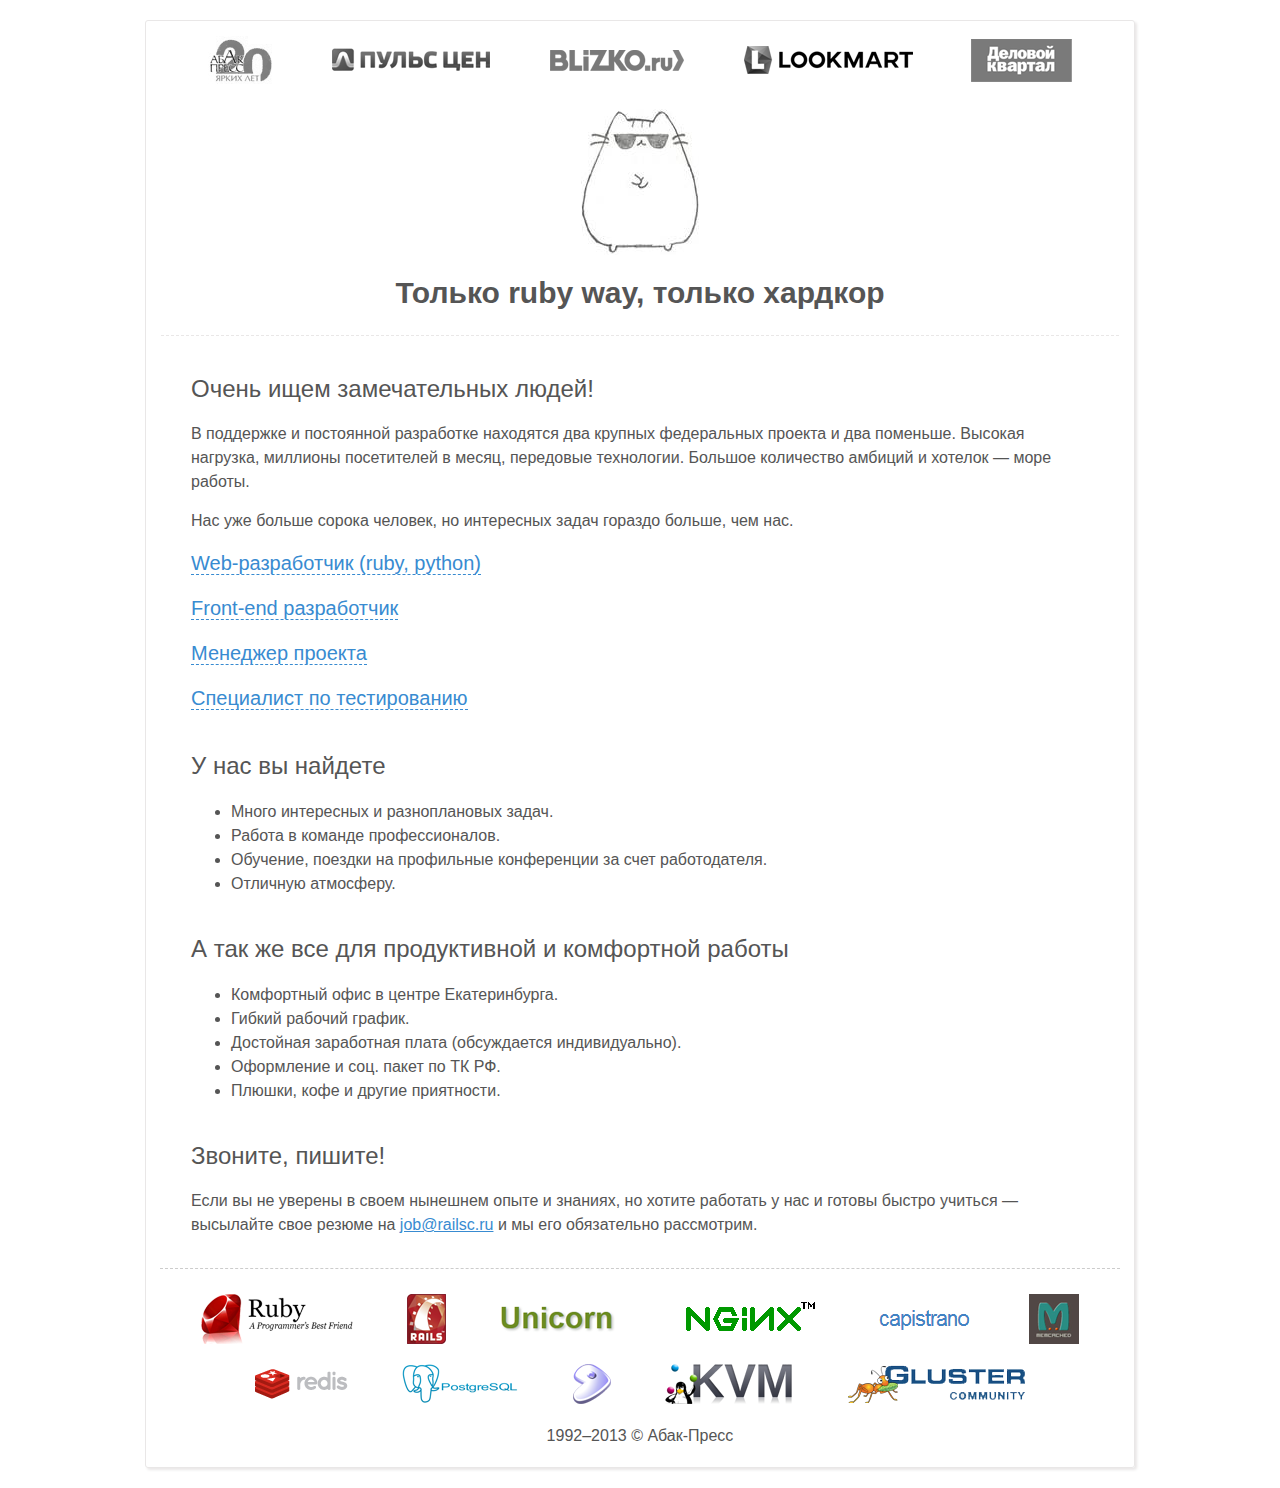
==== public/index.html @ 0ad501c1 "railsc: ga; links to job" ====
<!DOCTYPE html>
<html lang="ru" xml:lang="ru" xmlns="http://www.w3.org/1999/xhtml">
<head>
  <meta content="IE=edge" http-equiv="X-UA-Compatible">
  <meta content="text/html; charset=UTF-8" http-equiv="Content-Type">
  <title>rails c</title>
  <meta content="rails c" name="description">
  <link href="favicon.ico" rel="shortcut icon" type="image/x-icon">
  <link href="css/main.css" media="all" rel="stylesheet" />
  <script type="text/javascript">
    var _gaq = _gaq || [];
    _gaq.push(['_setAccount', 'UA-8321819-4']);
    _gaq.push(['_trackPageview']);
    (function() {
      var ga = document.createElement('script');
      ga.type = 'text/javascript';
      ga.async = true;
      ga.src = ('https:' == document.location.protocol ? 'https://ssl' : 'http://www') + '.google-analytics.com/ga.js';
      var s = document.getElementsByTagName('script')[0];
      s.parentNode.insertBefore(ga, s);
    })();
  </script>
</head>
<body>
  <div id="wrapper">

    <header id="header">

      <div class="content-">
        <a href="http://www.apress.ru/" target="_blank" title="Абак-Пресс" class="ap-sites aps-apress">Абак-Пресс</a>
        <a href="http://www.pulscen.ru/" target="_blank" title="Пульс Цен" class="ap-sites aps-puls">Пульс Цен</a>
        <a href="http://www.blizko.ru/" target="_blank" title="Blizko.RU" class="ap-sites aps-blizko">Blizko.RU</a>
        <a href="http://www.lookmart.ru/" target="_blank" title="LookMart" class="ap-sites aps-lookmart">LookMart</a>
        <a href="http://www.dkvartal.ru/" target="_blank" title="Деловой квартал" class="ap-sites aps-dk">Деловой квартал</a>
      </div>

      <img src="img/gcat.png" class="logo" alt="" width="118" height="146">
      <h1>Только ruby way, только хардкор</h1>
    </header>

    <div id="content">

      <h2>Очень ищем замечательных людей!</h2>
      <p>В поддержке и постоянной разработке находятся два крупных федеральных проекта и два поменьше.
        Высокая нагрузка, миллионы посетителей в месяц, передовые технологии. Большое количество амбиций и хотелок — море работы.</p>
      <p>Нас уже больше сорока человек, но интересных задач гораздо больше, чем нас.</p>
      <div class="vacancy">
        <h3 class="js-v-head"><span class="v-head">Web-разработчик (ruby, python)</span></h3>
        <div class="v-info js-v-info">
          <h4>Мы будет рады  грамотному и талантливому разработчику, который:</h4>
          <ul>
            <li>Не боится сложных задач.</li>
            <li>Имеет за плечами практический опыт создания web-проектов.</li>
            <li>Готов получать знания и быстро учиться.</li>
            <li>Готов перейти на Ruby on Rails.</li>
          </ul>

          <h4>Стартовые требования:</h4>
          <ul>
            <li>Архитектурное мышление и опыт в проектировании и разработки сложных систем.</li>
            <li>Опыт разработки с использованием ООП‚ MVC.</li>
            <li>Опыт работы с web фреймворками: Symfony, Django, Zend, Yii.</li>
            <li>Опыт работы с реляционными базами данных.</li>
            <li>Умение быстро разбираться в чужом коде‚ если это понадобится.</li>
          </ul>

          <h4>Будет плюсом:</h4>
          <ul>
            <li>Опыт разработки highload проектов.</li>
            <li>Понимание <a href="http://en.wikipedia.org/wiki/Test-driven_development" target="_blank">TDD</a>/<a href="http://en.wikipedia.org/wiki/Behavior-driven_development" target="_blank">BDD</a>.</li>
          </ul>

          <h4>Мы используем:</h4>
          <ul>
            <li>Scrum, TDD/BDD, github.</li>
            <li>Ruby on Rails + Postgres.</li>
          </ul>

          <p><b><a href="http://www.railsc.ru/job">Отправить резюме</a></b></p>
        </div>
      </div>

      <div class="vacancy">
        <h3 class="js-v-head"><span class="v-head">Front-end разработчик</span></h3>
        <div class="v-info js-v-info">
          <h4>Требования:</h4>
          <ul>
            <li>Отличное знание HTML и CSS.</li>
            <li>Уверенное ориентирование в JavaScript.</li>
            <li>Опыт работы с графикой для web в Photoshop.</li>
            <li>Владение кроссбраузерной версткой (IE, FF, Safari, Opera, Chrome).</li>
            <li>Умение быстро разбираться в чужом коде.</li>
          </ul>

          <h4>Будет плюсом:</h4>
          <ul>
            <li>Умение оптимизировать верстку.</li>
            <li>Опыт вёрстки мобильных версий сайтов.</li>
            <li>Опыт использования технологий БЭМ, SASS, SMACSS, OOCSS, graceful degradation.</li>
            <li>Знакомство с основами программирования, и в частности Ruby — очень большой плюс.</li>
          </ul>

          <h4>Обязанности:</h4>
          <ul>
            <li>Вёрстка сайтов и отдельных блоков страниц, а также электронных писем.</li>
            <li>Доработка, оптимизация и поддержка существующего кода.</li>
            <li>Разработка клиентской части различных интерфейсов.</li>
          </ul>

          <p><b><a href="http://www.railsc.ru/job">Отправить резюме</a></b></p>
        </div>
      </div>

      <div class="vacancy">
        <h3 class="js-v-head"><span class="v-head">Менеджер проекта</span></h3>
        <div class="v-info js-v-info">
          <h4>Кто нам нужен:</h4>
          <ul>
            <li>Человек, который будет координировать работу разработчиков, верстальщиков, системных администраторов, тестировщиков.</li>
            <li>Человек, который будет связующим звеном с заказчиком.</li>
            <li>Человек, который будет писать и расшифровывать требования, помогать. рисовать схемы страниц, превращать требования в техническое задание.</li>
          </ul>

          <h4>Стартовые требования:</h4>
          <ul>
            <li>Понимание понятия «модель разработки», agile, водопад.</li>
            <li>Понимание предметной области — разработка интернет-проектов.</li>
            <li>Опыт программирования от 2 лет, web — желательно.</li>
            <li>Преимуществом является знание архитектуры web-проектов.</li>
          </ul>

          <h4>Задачи:</h4>
          <ul>
            <li>Руководство проектной командой, распределение задач.</li>
            <li>Управление требованиями, формирование технических заданий.</li>
            <li>Контроль сроков и качества выполнения задач.</li>
          </ul>

          <p><b><a href="http://www.railsc.ru/job">Отправить резюме</a></b></p>
        </div>
      </div>

      <div class="vacancy">
        <h3 class="js-v-head"><span class="v-head">Специалист по тестированию</span></h3>
        <div class="v-info js-v-info">
          <h4>Стартовые требования:</h4>
          <ul>
            <li>Высшее техническое образование.</li>
            <li>Знание Windows/Linux на уровне опытного пользователя.</li>
            <li>Понимание процесса разработки программного обеспечения.</li>
            <li>Опыт тестирования веб-приложений.</li>
            <li>Опыт разработки тестовой документации (чек-листы, тестовые сценарии, отчеты по тестированию).</li>
            <li>Опыт работы с системами учета ошибок (bug-tracking).</li>
            <li>Знание принципов функционирования сети, работы сайтов, браузеров.</li>
            <li>Приветствуется опыт работы с системами автоматического тестирования.</li>
            <li>Личные качества: аккуратность, внимательность, ответственность, логическое мышление.</li>
          </ul>

          <h4>Будет плюсом:</h4>
          <ul>
            <li>XML, HTML, HTTP, HTTPS, SSH — понимание особенностей и опыт использования.</li>
            <li>Знание и понимание основных типов уязвимостей web сервисов.</li>
            <li>Знание техник тест-дизайна.</li>
            <li>Опыт работы с системами контроля версий, системами виртуализации.</li>
            <li>Опыт работы с утилитами и сервисами по веб-тестированию.</li>
            <li>Базовые знания языка SQL.</li>
            <li>Опыт разработки ПО, знание языков программирования.</li>
            <li>Владение английским языком (чтение технической литературы).</li>
          </ul>

          <h4>Обязанности:</h4>
          <ul>
            <li>Организация процесса тестирования (ручное тестирование, автоматизация тестирования).</li>
            <li>Проведение различных видов тестирования (функциональное, нагрузочное, регрессионное и т.д.)</li>
            <li>Разработка тестовой документации, составление отчетов.</li>
            <li>Регистрация и отслеживание дефектов.</li>
            <li>Участие в составлении документации по проекту.</li>
          </ul>

          <p><b><a href="http://www.railsc.ru/job">Отправить резюме</a></b></p>
        </div>
      </div>

      <h2>У нас вы найдете</h2>
      <ul>
        <li>Много интересных и разноплановых задач.</li>
        <li>Работа в команде профессионалов.</li>
        <li>Обучение, поездки на профильные конференции за счет работодателя.</li>
        <li>Отличную атмосферу.</li>
      </ul>

      <h2>А так же все для продуктивной и комфортной работы</h2>
      <ul>
        <li>Комфортный офис в центре Екатеринбурга.</li>
        <li>Гибкий рабочий график.</li>
        <li>Достойная заработная плата (обсуждается индивидуально).</li>
        <li>Оформление и соц. пакет по ТК РФ.</li>
        <li>Плюшки, кофе и другие приятности.</li>
      </ul>

      <h2>Звоните, пишите!</h2>
      <p>Если вы не уверены в своем нынешнем опыте и знаниях, но хотите работать у нас и готовы быстро учиться —
        высылайте свое резюме на <span class="js-job-mail"></span> и мы его обязательно рассмотрим.</p>
    </div>

  </div>

  <footer id="footer">
    <div class="content-">
      <div class="prog-sites">
        <a href="http://www.ruby-lang.org" target="_blank" title="ruby 1.9.3" class="p-sites ps-ruby">ruby 1.9.3</a>
        <a href="http://www.rubyonrails.ru/" target="_blank" title="rails 3" class="p-sites ps-rails">rails 3</a>
        <a href="http://unicorn.bogomips.org/" target="_blank" title="unicorn" class="p-sites ps-unicorn">unicorn</a>
        <a href="http://nginx.org/ru/" target="_blank" title="nginx" class="p-sites ps-nginx">nginx</a>
        <a href="http://en.wikipedia.org/wiki/Capistrano" target="_blank" title="capistrano" class="p-sites ps-capistrano">capistrano</a>
        <a href="http://memcached.org/" target="_blank" title="memcahce" class="p-sites ps-memcache">memcache</a>
        <a href="http://redis.io/" target="_blank" title="redis" class="p-sites ps-redis">redis</a>
        <a href="http://www.postgresql.org/" target="_blank" title="postgresql 9.2" class="p-sites ps-postgresql">postgresql 9.2</a>
        <a href="http://ru.wikipedia.org/wiki/Gentoo_Linux" target="_blank" title="gentoo" class="p-sites ps-gentoo">gentoo</a>
        <a href="http://www.linux-kvm.org" target="_blank" title="kvm" class="p-sites ps-kvm">kvm</a>
        <a href="http://www.gluster.org/" target="_blank" title="glusterfs" class="p-sites ps-glusterfs">glusterfs</a>
      </div>
      1992–2013 © Абак-Пресс
    </div>
  </footer>

  <script src="http://yandex.st/jquery/1.7.2/jquery.min.js"></script>
  <script>
    if (!window.jQuery) {
      document.write('<scr' + 'ipt src="http://ajax.googleapis.com/ajax/libs/jquery/1.7.2/jquery.min.js"></s' + 'cript>');
    };
  </script>
  <script src="js/main.js"></script>
</body>
</html>
---- public/css/main.css ----
html, body, div, span, applet, object, iframe,
blockquote, pre,
a, abbr, acronym, address, big, cite, code,
del, dfn, em, font, img, ins, kbd, q, s, samp,
small, strike, strong, sub, sup, tt, var,
b, u, i, center,
fieldset, form, label, legend,
table, caption, tbody, tfoot, thead, tr, th, td { margin: 0; padding: 0; border: 0; outline: 0; vertical-align: baseline; background: transparent; color: #555; }
table { border-collapse: collapse; border-spacing: 0; }
html { height: 100%; }
header, nav, section, article, aside, footer { display: block; }

body { font: 16px/1.5 Arial, sans-serif; width: 100%; height: 100%; }
a:link,
a:visited { color: #388bd1; outline: none; text-decoration: underline; }
a:hover,
a:active { color: #ce1957; outline: none; text-decoration: underline; }
p { margin: 0 0 18px; }
img { border: none; }
input { vertical-align: middle; }

#wrapper {
  width: 990px; margin: 20px auto; min-height: 100%; height: auto !important; height: 100%;
  -moz-box-sizing: border-box; -webkit-box-sizing: border-box; box-sizing: border-box;
  padding: 15px; border: 1px solid #e9e7e7; border-radius: 3px; box-shadow: 2px 2px 3px 0px #e9e7e7;
}


/* Header
-----------------------------------------------------------------------------*/
#header { padding: 0 0 20px; margin: 0 0 35px; border-bottom: 1px dashed #e9e7e7; text-align: center; }

.ap-sites { display: inline-block; vertical-align: middle; margin: 0 25px; overflow: hidden; }
.aps-apress { width: 66px; height: 48px; background: url(../img/logo_abak.png) 0 -48px no-repeat; line-height: 50px; text-indent: 70px; }
.aps-puls { width: 164px; height: 28px; background: url(../img/logo_pulscen.png) 0 -28px no-repeat; line-height: 30px; text-indent: 170px; }
.aps-blizko { width: 140px; height: 27px; background: url(../img/logo_blizko.png) 0 -27px no-repeat; line-height: 30px; text-indent: 140px; }
.aps-lookmart { width: 175px; height: 34px; background: url(../img/logo_lookmart.png) 0 -34px no-repeat; line-height: 40px; text-indent: 180px; }
.aps-dk { width: 101px; height: 43px; background: url(../img/logo_dk.png) 0 -43px no-repeat; line-height: 50px; text-indent: 110px; }
.ap-sites:hover { background-position: 0 0; }

.logo { display: block; margin: 25px auto 15px; }
h1 { margin: 15px 0 0; font-size: 30px; }

/* Middle
-----------------------------------------------------------------------------*/
#content { padding: 0 30px 200px; }
h2 { font-size: 24px; font-weight: normal; margin: 35px 0 15px; }
h3 { font-size: 20px; font-weight: normal; margin: 35px 0 15px; }
h4 { font-size: 16px; margin: 15px 0; }
h2:first-child,
h3:first-child,
h4:first-child { margin-top: 0; }
p { margin: 0 0 15px; }
.v-head { color: #388bd1; border-bottom: 1px dashed #388bd1; cursor: pointer; }
.v-head:hover { color: #ce1957; border-bottom-color: #ce1957; }
.v-info { display: none; }
.vacancy.show- .v-info { display: block; padding: 10px 15px 1px; background: #fafafa; border: 1px solid #eee; border-radius: 3px; margin: 0 0 15px; }

/* Footer
-----------------------------------------------------------------------------*/
#footer {
  width: 990px; margin: -220px auto 0; height: 220px; position: relative; padding: 0 15px; text-align: center;
  -moz-box-sizing: border-box; -webkit-box-sizing: border-box; box-sizing: border-box;
}
#footer .content- { border-top: 1px dashed #ccc; padding-top: 15px; }
.prog-sites { padding: 10px 0 0; }
.p-sites { display: inline-block; vertical-align: middle; margin: 0 25px 20px; overflow: hidden; }
.ps-ruby { width: 152px; height: 50px; background: url(../img/progs/ruby.png) 0 0 no-repeat; line-height: 50px; text-indent: 160px; }
.ps-rails { width: 39px; height: 50px; background: url(../img/progs/rails.png) 0 0 no-repeat; line-height: 50px; text-indent: 40px; }
.ps-unicorn { width: 114px; height: 30px; background: url(../img/progs/unicorn.png) 0 0 no-repeat; line-height: 30px; text-indent: 120px; }
.ps-nginx { width: 150px; height: 50px; background: url(../img/progs/nginx.gif) 0 0 no-repeat; line-height: 50px; text-indent: 150px; }
.ps-capistrano { width: 101px; height: 23px; background: url(../img/progs/capistrano.png) 0 0 no-repeat; line-height: 30px; text-indent: 110px; }
.ps-memcache { width: 50px; height: 50px; background: url(../img/progs/memcached.png) 0 0 no-repeat; line-height: 50px; text-indent: 50px; }
.ps-redis { width: 93px; height: 30px; background: url(../img/progs/redis.png) 0 0 no-repeat; line-height: 30px; text-indent: 100px; }
.ps-postgresql { width: 116px; height: 40px; background: url(../img/progs/postgresql.png) 0 0 no-repeat; line-height: 40px; text-indent: 120px; }
.ps-gentoo { width: 38px; height: 40px; background: url(../img/progs/gentoo.png) 0 0 no-repeat; line-height: 40px; text-indent: 40px; }
.ps-kvm { width: 129px; height: 40px; background: url(../img/progs/kvm.png) 0 0 no-repeat; line-height: 40px; text-indent: 130px; }
.ps-glusterfs { width: 177px; height: 40px; background: url(../img/progs/glusterfs.png) 0 0 no-repeat; line-height: 40px; text-indent: 180px; }
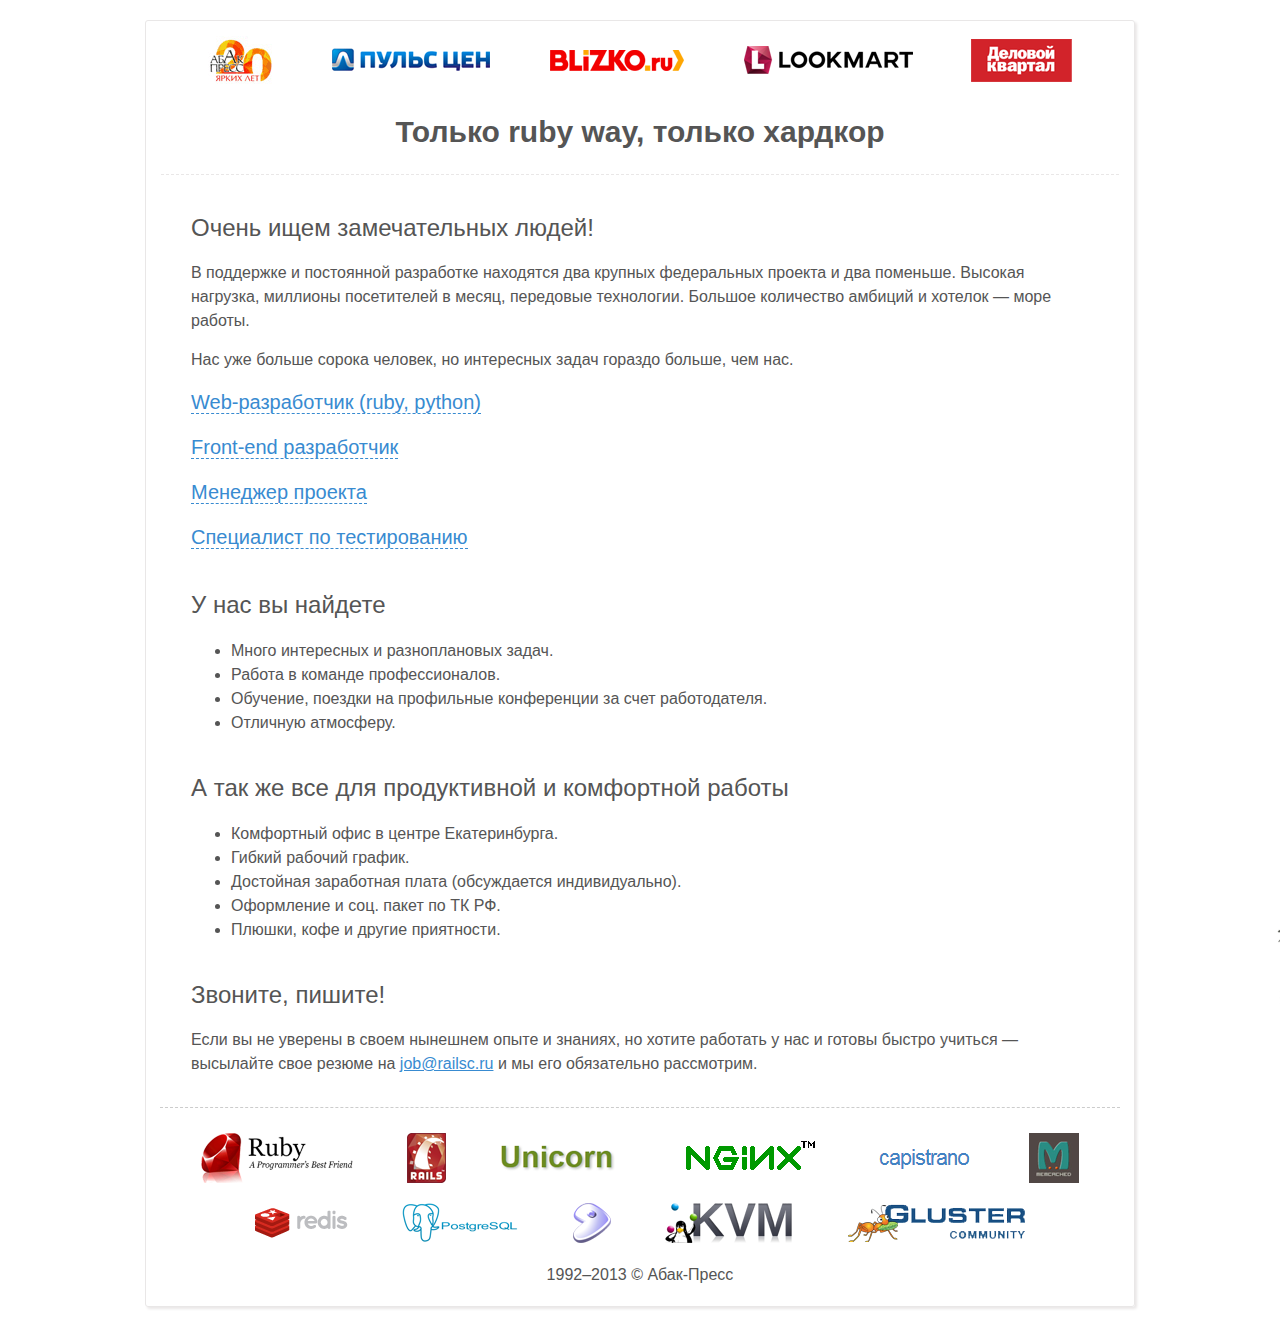
==== commit 029a419c: "railsc: cat animate" ====
--- a/public/index.html
+++ b/public/index.html
@@ -1,6 +1,7 @@
 <!DOCTYPE html>
 <html lang="ru" xml:lang="ru" xmlns="http://www.w3.org/1999/xhtml">
 <head>
+  <meta name="google-site-verification" content="LYP2grWAMvlc4QKvjU7pqLToxAGwPfgvfssDfEjOb7g" />
   <meta content="IE=edge" http-equiv="X-UA-Compatible">
   <meta content="text/html; charset=UTF-8" http-equiv="Content-Type">
   <title>rails c</title>
@@ -34,7 +35,6 @@
         <a href="http://www.dkvartal.ru/" target="_blank" title="Деловой квартал" class="ap-sites aps-dk">Деловой квартал</a>
       </div>
 
-      <img src="img/gcat.png" class="logo" alt="" width="118" height="146">
       <h1>Только ruby way, только хардкор</h1>
     </header>
 
@@ -224,6 +224,8 @@
     </div>
   </footer>
 
+  <div class="kitty"></div>
+
   <script src="http://yandex.st/jquery/1.7.2/jquery.min.js"></script>
   <script>
     if (!window.jQuery) {
--- a/public/css/main.css
+++ b/public/css/main.css
@@ -31,15 +31,13 @@
 #header { padding: 0 0 20px; margin: 0 0 35px; border-bottom: 1px dashed #e9e7e7; text-align: center; }
 
 .ap-sites { display: inline-block; vertical-align: middle; margin: 0 25px; overflow: hidden; }
-.aps-apress { width: 66px; height: 48px; background: url(../img/logo_abak.png) 0 -48px no-repeat; line-height: 50px; text-indent: 70px; }
-.aps-puls { width: 164px; height: 28px; background: url(../img/logo_pulscen.png) 0 -28px no-repeat; line-height: 30px; text-indent: 170px; }
-.aps-blizko { width: 140px; height: 27px; background: url(../img/logo_blizko.png) 0 -27px no-repeat; line-height: 30px; text-indent: 140px; }
-.aps-lookmart { width: 175px; height: 34px; background: url(../img/logo_lookmart.png) 0 -34px no-repeat; line-height: 40px; text-indent: 180px; }
-.aps-dk { width: 101px; height: 43px; background: url(../img/logo_dk.png) 0 -43px no-repeat; line-height: 50px; text-indent: 110px; }
-.ap-sites:hover { background-position: 0 0; }
+.aps-apress { width: 66px; height: 48px; background: url(../img/logo_abak.png) 0 0 no-repeat; line-height: 50px; text-indent: 70px; }
+.aps-puls { width: 164px; height: 28px; background: url(../img/logo_pulscen.png) 0 0 no-repeat; line-height: 30px; text-indent: 170px; }
+.aps-blizko { width: 140px; height: 27px; background: url(../img/logo_blizko.png) 0 0 no-repeat; line-height: 30px; text-indent: 140px; }
+.aps-lookmart { width: 175px; height: 34px; background: url(../img/logo_lookmart.png) 0 0 no-repeat; line-height: 40px; text-indent: 180px; }
+.aps-dk { width: 101px; height: 43px; background: url(../img/logo_dk.png) 0 0 no-repeat; line-height: 50px; text-indent: 110px; }
 
-.logo { display: block; margin: 25px auto 15px; }
-h1 { margin: 15px 0 0; font-size: 30px; }
+h1 { margin: 25px 0 0; font-size: 30px; }
 
 /* Middle
 -----------------------------------------------------------------------------*/
@@ -76,3 +74,6 @@
 .ps-gentoo { width: 38px; height: 40px; background: url(../img/progs/gentoo.png) 0 0 no-repeat; line-height: 40px; text-indent: 40px; }
 .ps-kvm { width: 129px; height: 40px; background: url(../img/progs/kvm.png) 0 0 no-repeat; line-height: 40px; text-indent: 130px; }
 .ps-glusterfs { width: 177px; height: 40px; background: url(../img/progs/glusterfs.png) 0 0 no-repeat; line-height: 40px; text-indent: 180px; }
+
+.kitty { position: fixed; bottom: -190px; right: -169px; width: 169px; height: 190px; background: url(../img/kitties.png) 0 -190px no-repeat; }
+.kitty.gohome- { background-position: 0 0; }
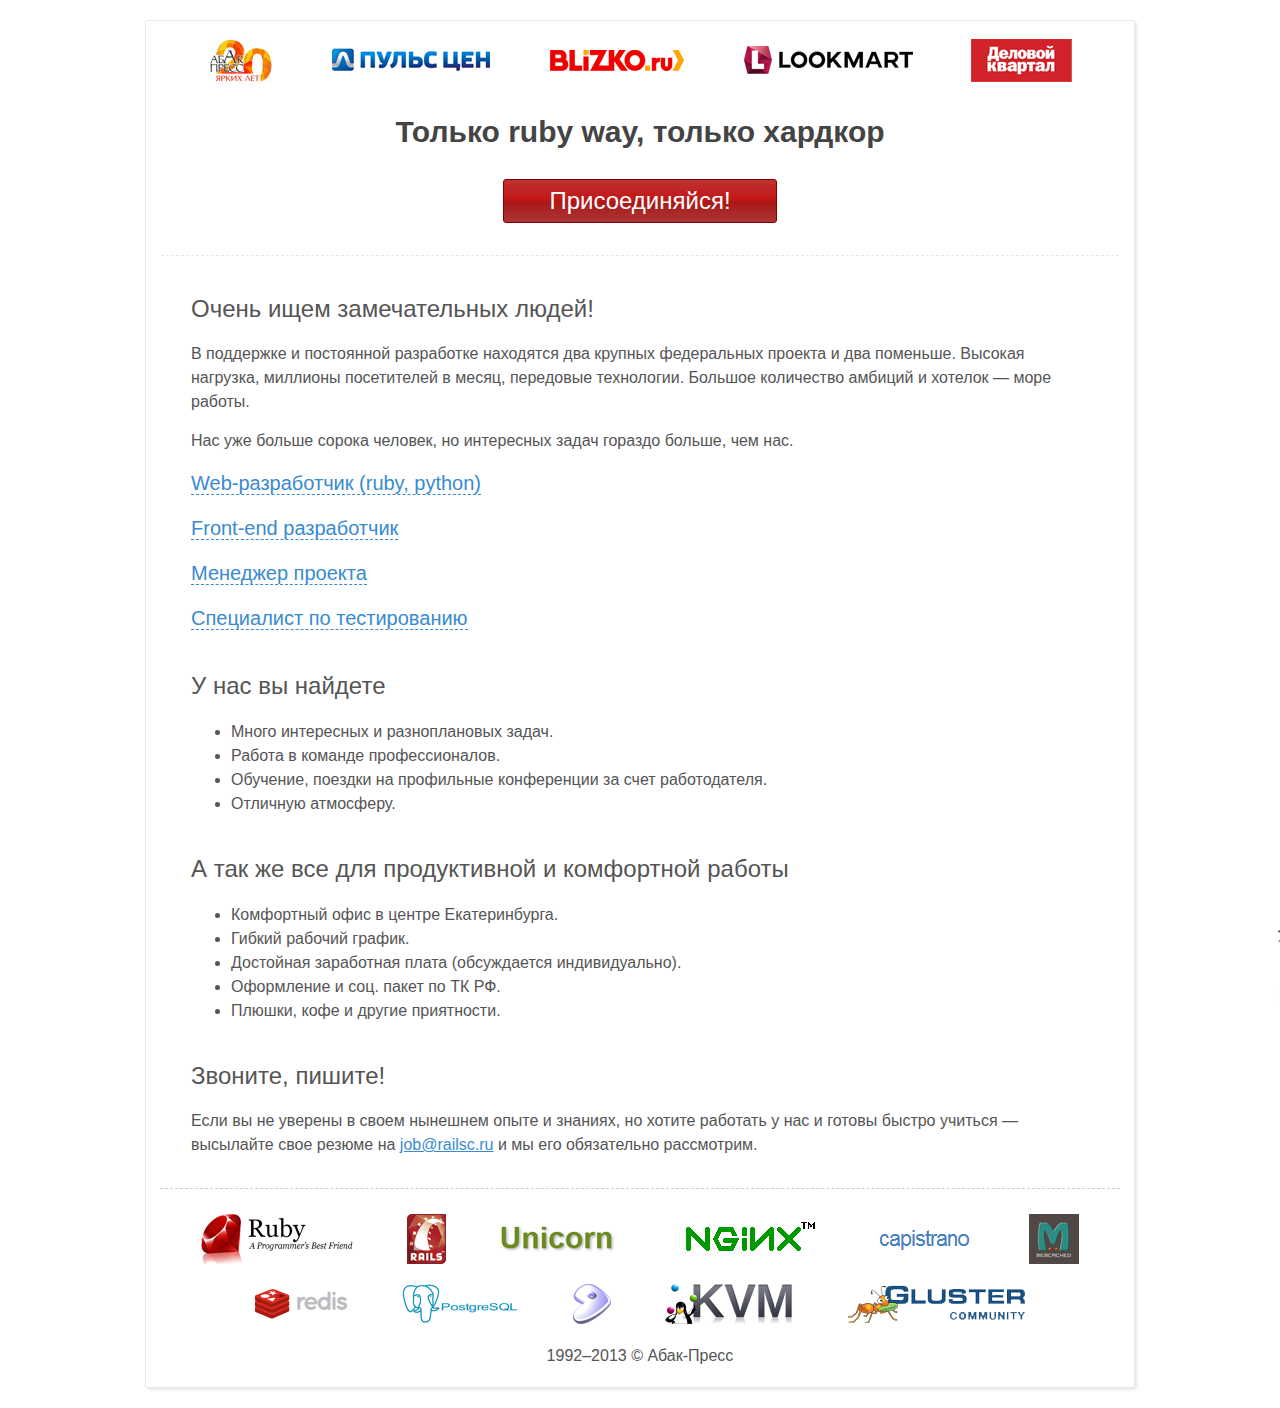
==== commit 08e9fb86: "railsc: - link to job on main - link to main on job - ie8 html5 support" ====
--- a/public/index.html
+++ b/public/index.html
@@ -36,6 +36,7 @@
       </div>
 
       <h1>Только ruby way, только хардкор</h1>
+      <a class="job-link" href="http://www.railsc.ru/job">Присоединяйся!</a>
     </header>
 
     <div id="content">
@@ -232,6 +233,16 @@
       document.write('<scr' + 'ipt src="http://ajax.googleapis.com/ajax/libs/jquery/1.7.2/jquery.min.js"></s' + 'cript>');
     };
   </script>
+  <!--[if lt IE 9]>
+    <script>
+      document.createElement('header');
+      document.createElement('nav');
+      document.createElement('section');
+      document.createElement('article');
+      document.createElement('aside');
+      document.createElement('footer');
+    </script>
+  <![endif]-->
   <script src="js/main.js"></script>
 </body>
 </html>--- a/public/css/main.css
+++ b/public/css/main.css
@@ -37,7 +37,32 @@
 .aps-lookmart { width: 175px; height: 34px; background: url(../img/logo_lookmart.png) 0 0 no-repeat; line-height: 40px; text-indent: 180px; }
 .aps-dk { width: 101px; height: 43px; background: url(../img/logo_dk.png) 0 0 no-repeat; line-height: 50px; text-indent: 110px; }
 
-h1 { margin: 25px 0 0; font-size: 30px; }
+h1 { margin: 25px 0 0; font-size: 30px; color: #444; }
+a.h1-link:link,
+a.h1-link:visited,
+a.h1-link:hover,
+a.h1-link:active { color: #444; text-decoration: none; }
+
+.job-link {
+    display: inline-block; vertical-align: bottom; color: #fff; font-size: 24px; padding: 3px 45px; border: 1px solid #7e0000;
+    -webkit-border-radius: 3px; border-radius: 3px;
+    background: #bf3333; /* Old browsers */
+    /* IE9 SVG*/
+    background: url([data-uri]);
+    background: -moz-linear-gradient(top,  #bf3333 0%, #c01514 50%, #ab1716 51%, #aa3636 100%); /* FF3.6+ */
+    background: -webkit-gradient(linear, left top, left bottom, color-stop(0%,#bf3333), color-stop(50%,#c01514), color-stop(51%,#ab1716), color-stop(100%,#aa3636)); /* Chrome,Safari4+ */
+    background: -webkit-linear-gradient(top,  #bf3333 0%,#c01514 50%,#ab1716 51%,#aa3636 100%); /* Chrome10+,Safari5.1+ */
+    background: -o-linear-gradient(top,  #bf3333 0%,#c01514 50%,#ab1716 51%,#aa3636 100%); /* Opera 11.10+ */
+    background: -ms-linear-gradient(top,  #bf3333 0%,#c01514 50%,#ab1716 51%,#aa3636 100%); /* IE10+ */
+    background: linear-gradient(to bottom,  #bf3333 0%,#c01514 50%,#ab1716 51%,#aa3636 100%); /* W3C */
+    filter: progid:DXImageTransform.Microsoft.gradient( startColorstr='#bf3333', endColorstr='#aa3636',GradientType=0 ); /* IE6-8 */
+}
+a.job-link:link,
+a.job-link:visited,
+a.job-link:hover,
+a.job-link:active { color: #fff; text-decoration: none; }
+
+#header .job-link { margin: 25px 0 12px; }
 
 /* Middle
 -----------------------------------------------------------------------------*/
@@ -53,6 +78,20 @@
 .v-head:hover { color: #ce1957; border-bottom-color: #ce1957; }
 .v-info { display: none; }
 .vacancy.show- .v-info { display: block; padding: 10px 15px 1px; background: #fafafa; border: 1px solid #eee; border-radius: 3px; margin: 0 0 15px; }
+
+.like-a-button {
+    display: inline-block; vertical-align: bottom; color: #333; font-size: 24px; padding: 3px 45px; border: 1px solid #707070;
+    -webkit-border-radius: 3px; border-radius: 3px;
+    background: #f3f3f3; /* Old browsers */
+    /* IE9 SVG*/
+    background: url([data-uri]);
+    background: -moz-linear-gradient(top, #f3f3f3 2%, #f2f2f2 2%, #ebebeb 50%, #dddddd 51%, #cfcfcf 98%, #f3f3f3 98%); /* FF3.6+ */
+    background: -webkit-gradient(linear, left top, left bottom, color-stop(2%,#f3f3f3), color-stop(2%,#f2f2f2), color-stop(50%,#ebebeb), color-stop(51%,#dddddd), color-stop(98%,#cfcfcf), color-stop(98%,#f3f3f3)); /* Chrome,Safari4+ */
+    background: -webkit-linear-gradient(top, #f3f3f3 2%,#f2f2f2 2%,#ebebeb 50%,#dddddd 51%,#cfcfcf 98%,#f3f3f3 98%); /* Chrome10+,Safari5.1+ */
+    background: -o-linear-gradient(top, #f3f3f3 2%,#f2f2f2 2%,#ebebeb 50%,#dddddd 51%,#cfcfcf 98%,#f3f3f3 98%); /* Opera 11.10+ */
+    background: -ms-linear-gradient(top, #f3f3f3 2%,#f2f2f2 2%,#ebebeb 50%,#dddddd 51%,#cfcfcf 98%,#f3f3f3 98%); /* IE10+ */
+    background: linear-gradient(to bottom, #f3f3f3 2%,#f2f2f2 2%,#ebebeb 50%,#dddddd 51%,#cfcfcf 98%,#f3f3f3 98%); /* W3C */
+}
 
 /* Footer
 -----------------------------------------------------------------------------*/
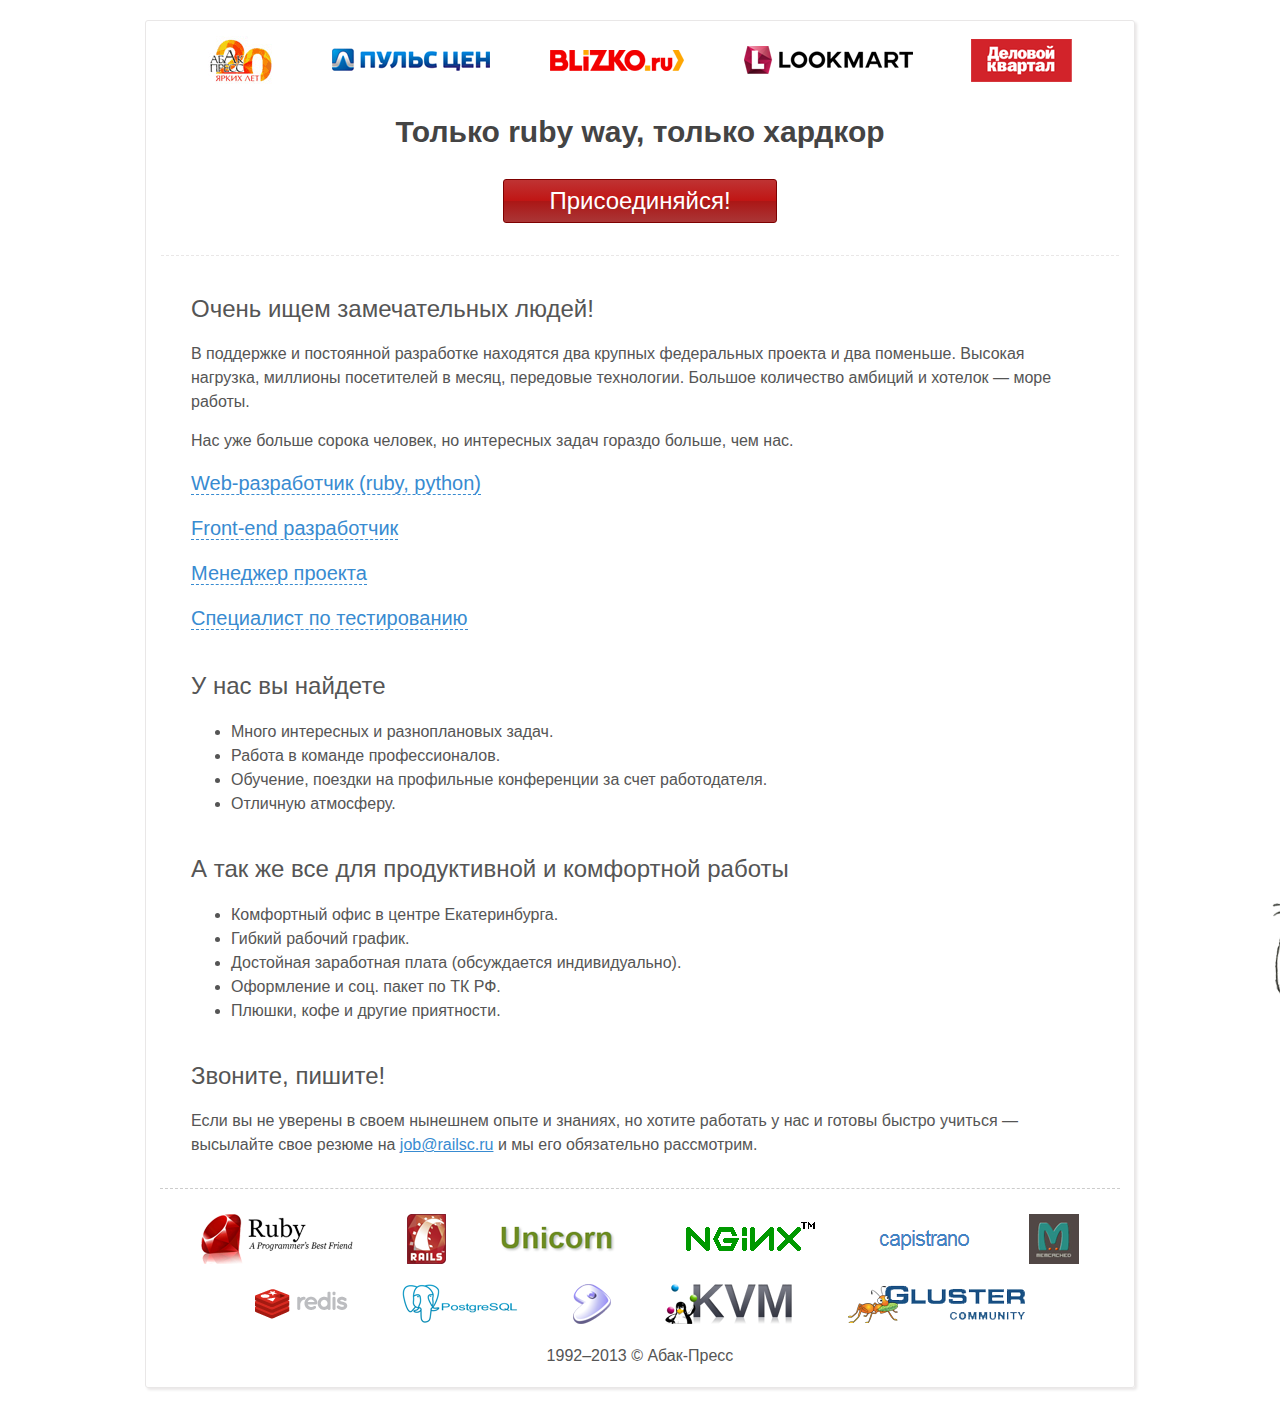
==== commit 842433f6: "railsc: dancing" ====
--- a/public/index.html
+++ b/public/index.html
@@ -225,7 +225,10 @@
     </div>
   </footer>
 
-  <div class="kitty"></div>
+  <div class="kitty">
+    <div class="k-meow"></div>
+    <div class="k-hands"></div>
+  </div>
 
   <script src="http://yandex.st/jquery/1.7.2/jquery.min.js"></script>
   <script>
--- a/public/css/main.css
+++ b/public/css/main.css
@@ -114,5 +114,16 @@
 .ps-kvm { width: 129px; height: 40px; background: url(../img/progs/kvm.png) 0 0 no-repeat; line-height: 40px; text-indent: 130px; }
 .ps-glusterfs { width: 177px; height: 40px; background: url(../img/progs/glusterfs.png) 0 0 no-repeat; line-height: 40px; text-indent: 180px; }
 
-.kitty { position: fixed; bottom: -190px; right: -169px; width: 169px; height: 190px; background: url(../img/kitties.png) 0 -190px no-repeat; }
-.kitty.gohome- { background-position: 0 0; }
+.kitty { position: fixed; bottom: -160px; right: -160px; width: 160px; height: 160px; background: url(../img/kitty-dancing.png) 0 0 no-repeat; }
+.k-meow { position: absolute; width: 94px; height: 72px; top: -29px; left: 0; display: none; background: url(../img/kitty-dancing.png) 0 -160px no-repeat; }
+.k-hands { position: absolute; width: 49px; height: 21px; top: 72px; left: 68px; background: url(../img/kitty-dancing.png) -94px -160px no-repeat; }
+.kitty.meow .k-meow { display: block; }
+
+.step-1 .k-hands { background-position: -94px -160px; }
+.step-2 .k-hands { background-position: -94px -179px; }
+.step-3 .k-hands { background-position: -94px -199px; }
+.step-4 .k-hands { background-position: -94px -219px; }
+.step-5 .k-hands { background-position: -94px -239px; }
+.step-6 .k-hands { background-position: -94px -259px; }
+.step-7 .k-hands { background-position: -94px -279px; }
+.step-8 .k-hands { background-position: -94px -300px; }
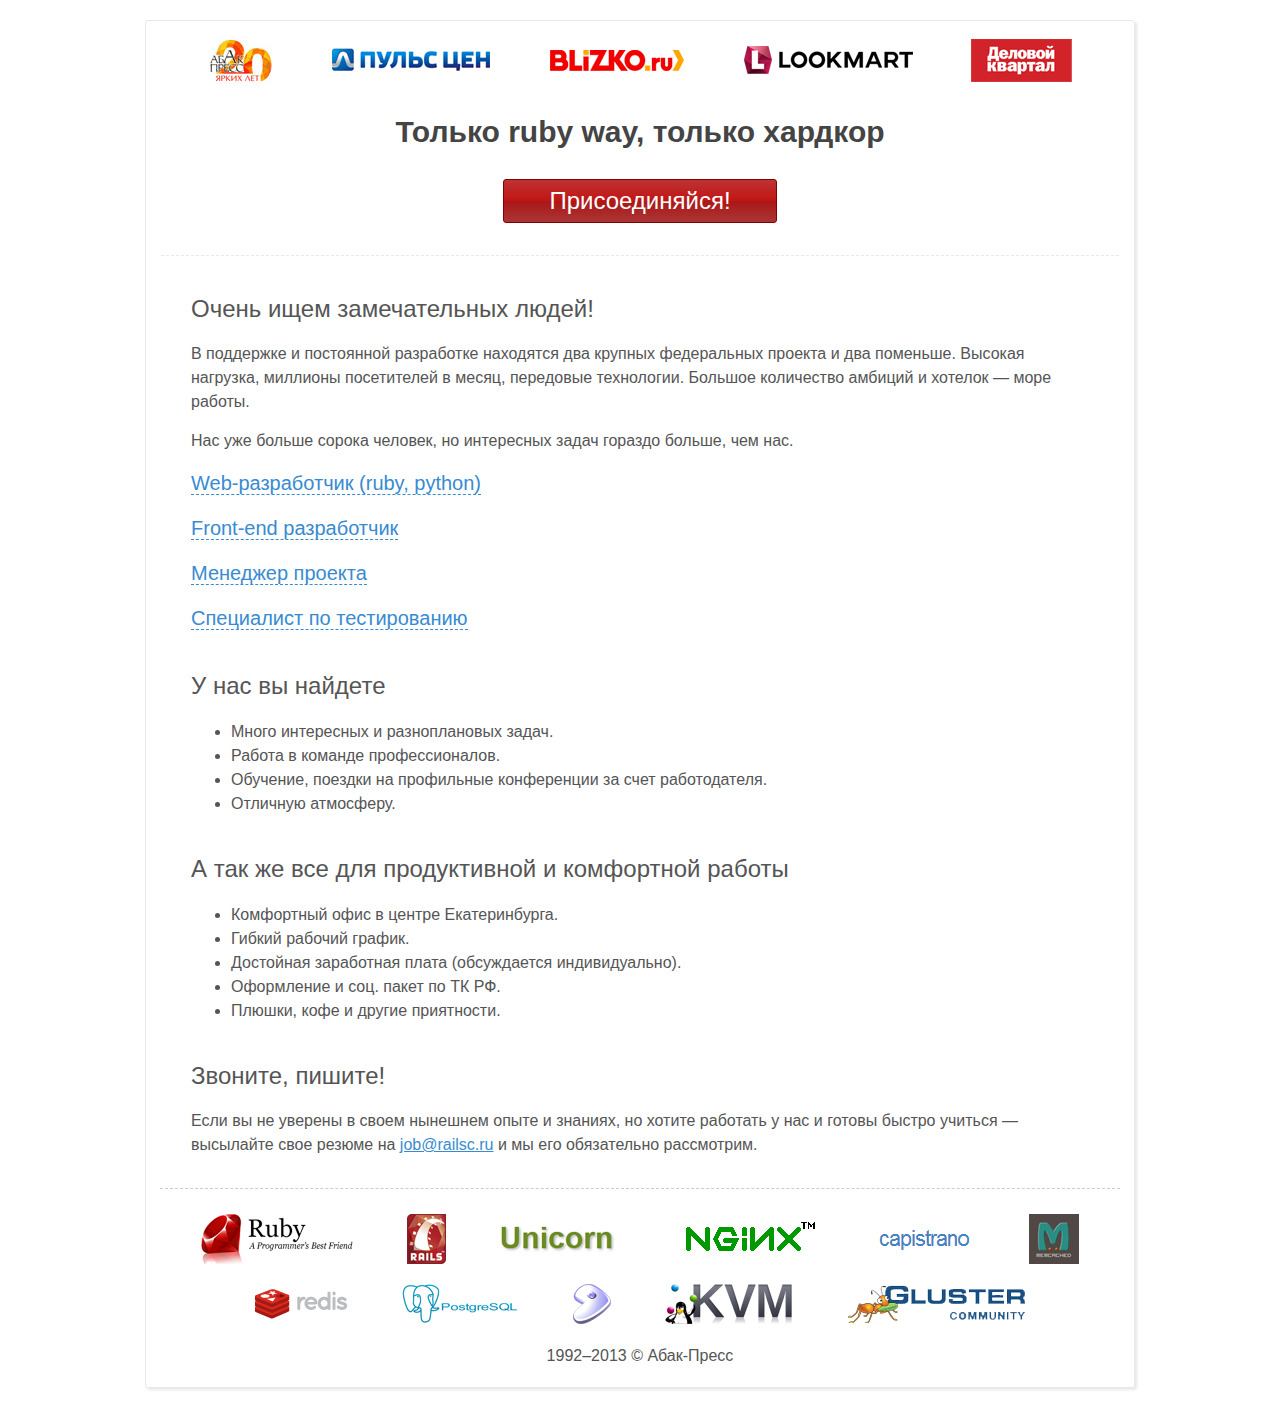
==== commit 9d365b05: "railsc: social buttons" ====
--- a/public/index.html
+++ b/public/index.html
@@ -8,6 +8,16 @@
   <meta content="rails c" name="description">
   <link href="favicon.ico" rel="shortcut icon" type="image/x-icon">
   <link href="css/main.css" media="all" rel="stylesheet" />
+  <!--[if lt IE 9]>
+    <script>
+      document.createElement('header');
+      document.createElement('nav');
+      document.createElement('section');
+      document.createElement('article');
+      document.createElement('aside');
+      document.createElement('footer');
+    </script>
+  <![endif]-->
   <script type="text/javascript">
     var _gaq = _gaq || [];
     _gaq.push(['_setAccount', 'UA-8321819-4']);
@@ -202,6 +212,8 @@
       <h2>Звоните, пишите!</h2>
       <p>Если вы не уверены в своем нынешнем опыте и знаниях, но хотите работать у нас и готовы быстро учиться —
         высылайте свое резюме на <span class="js-job-mail"></span> и мы его обязательно рассмотрим.</p>
+
+      <div id="js-ya-share" class="ya-share"></div>
     </div>
 
   </div>
@@ -234,18 +246,9 @@
   <script>
     if (!window.jQuery) {
       document.write('<scr' + 'ipt src="http://ajax.googleapis.com/ajax/libs/jquery/1.7.2/jquery.min.js"></s' + 'cript>');
-    };
+    }
   </script>
-  <!--[if lt IE 9]>
-    <script>
-      document.createElement('header');
-      document.createElement('nav');
-      document.createElement('section');
-      document.createElement('article');
-      document.createElement('aside');
-      document.createElement('footer');
-    </script>
-  <![endif]-->
+  <script type="text/javascript" src="http://yandex.st/share/share.js" charset="utf-8"></script>
   <script src="js/main.js"></script>
 </body>
 </html>--- a/public/css/main.css
+++ b/public/css/main.css
@@ -93,6 +93,10 @@
     background: linear-gradient(to bottom, #f3f3f3 2%,#f2f2f2 2%,#ebebeb 50%,#dddddd 51%,#cfcfcf 98%,#f3f3f3 98%); /* W3C */
 }
 
+.ya-share { position: relative; left: -6px; }
+.b-share-icon { background-image: url("http://yandex.st/share/static/b-share-icon.png") !important; }
+.b-share-popup { font-size: 12px; }
+
 /* Footer
 -----------------------------------------------------------------------------*/
 #footer {
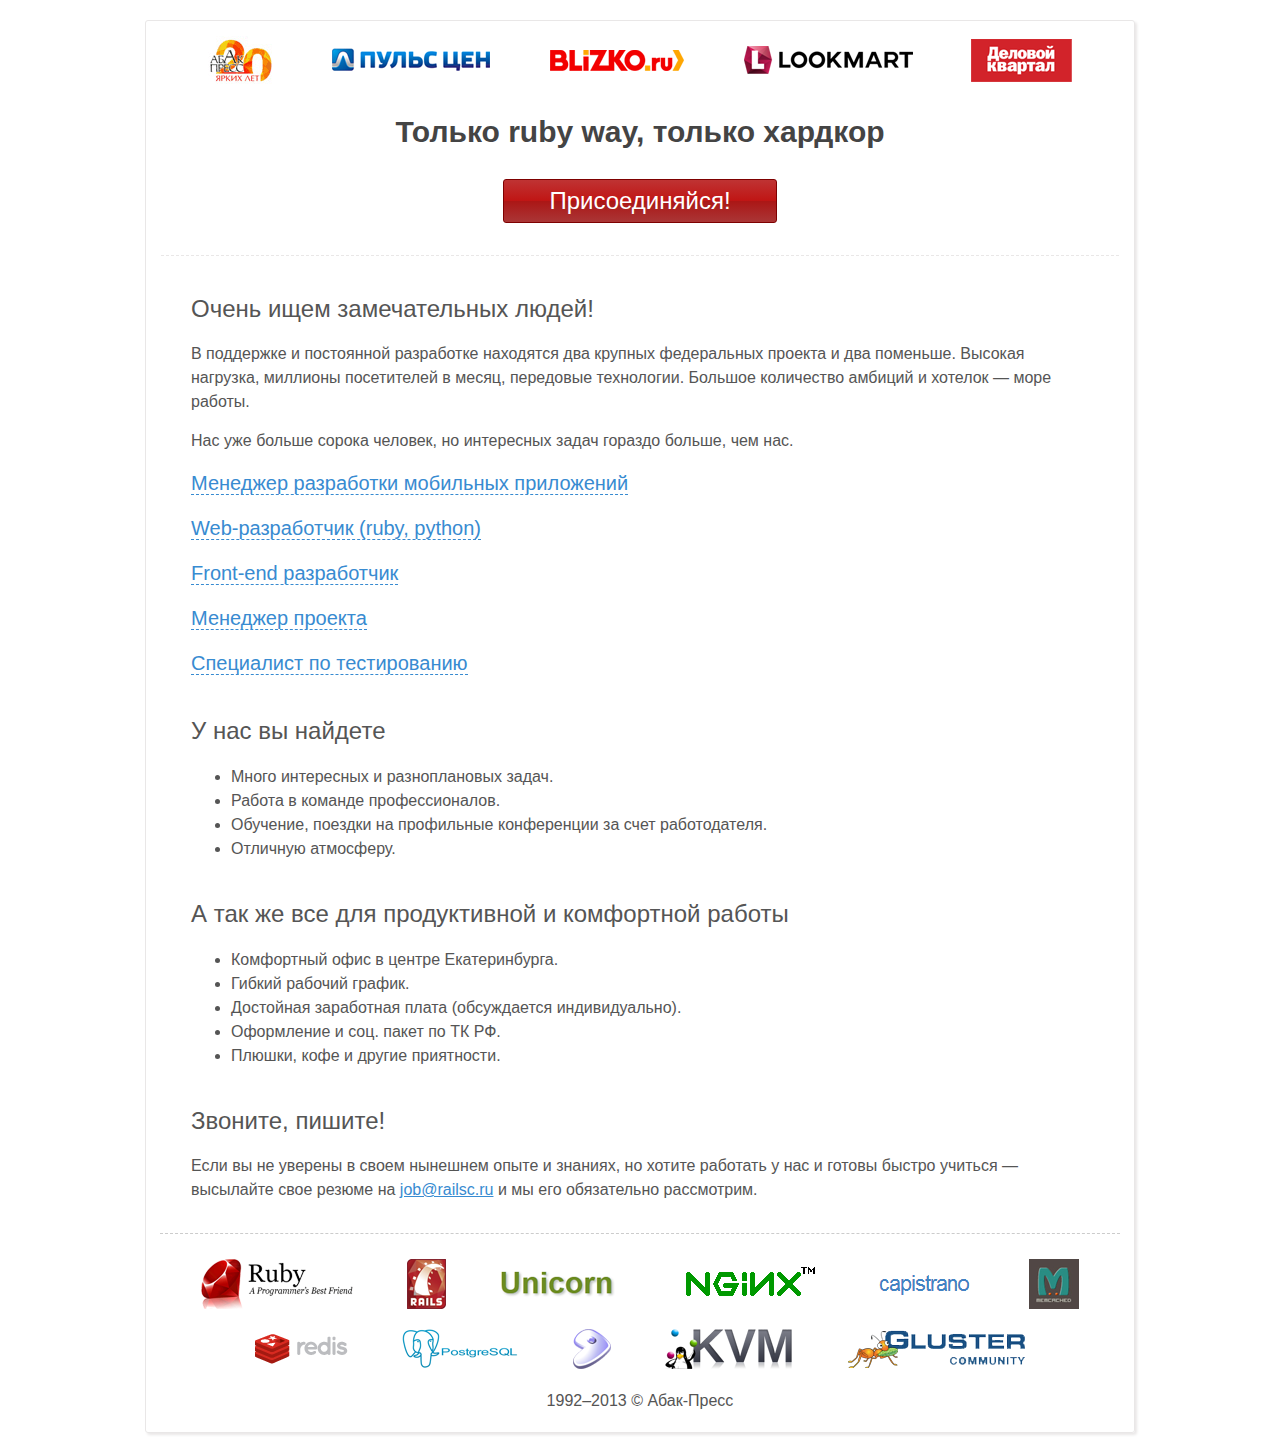
==== commit 63bc760b: "railsc: вакансия Менеджер разработки мобильных приложений" ====
--- a/public/index.html
+++ b/public/index.html
@@ -55,6 +55,46 @@
       <p>В поддержке и постоянной разработке находятся два крупных федеральных проекта и два поменьше.
         Высокая нагрузка, миллионы посетителей в месяц, передовые технологии. Большое количество амбиций и хотелок — море работы.</p>
       <p>Нас уже больше сорока человек, но интересных задач гораздо больше, чем нас.</p>
+
+      <div class="vacancy">
+        <h3 class="js-v-head"><span class="v-head">Менеджер разработки мобильных приложений</span></h3>
+        <div class="v-info js-v-info">
+          <h4>Нам нужен человек, который:</h4>
+          <ul>
+            <li>Будет координировать разработку мобильных приложений (Android, iOS).</li>
+            <li>Будет связующим звеном между командой и заказчиком.</li>
+            <li>Будет вместе с заказчиками готовить требования, рисовать схемы и прототипы,
+              превращать требования в техническое задание.</li>
+            <li>Умеет достигать результат и организовать других для достижения результата.</li>
+          </ul>
+
+          <h4>Стартовые требования:</h4>
+          <ul>
+            <li>Опыт управления agile-проектами.</li>
+            <li>Понимание предметной области — разработка мобильных приложений.</li>
+            <li>Опыт программирования от 2 лет, желательно web или разработка мобильных приложений.</li>
+            <li>Преимуществом является знание принципов разработки мобильных приложений.</li>
+          </ul>
+
+          <h4>Задачи:</h4>
+          <ul>
+            <li>Формирование команды по разработке мобильных приложений.</li>
+            <li>Управление командой.</li>
+            <li>Управление требованиями, формирование технических заданий.</li>
+          </ul>
+
+          <h4>При отправке резюме нужно ответить на следующие вопросы:</h4>
+          <ol>
+            <li>Как вы видите текущую ситуацию на рынке мобильных приложений
+              и на какую платформу лучше ориентировать в первую очередь при разработке?</li>
+            <li>С какими сложностями можно столкнуться при разработке Android-приложения?</li>
+            <li>Каким образом можно мониторить поведение пользователя в мобильном приложении?</li>
+          </ol>
+
+          <p><b><a href="http://www.railsc.ru/job">Отправить резюме</a></b></p>
+        </div>
+      </div>
+
       <div class="vacancy">
         <h3 class="js-v-head"><span class="v-head">Web-разработчик (ruby, python)</span></h3>
         <div class="v-info js-v-info">
@@ -191,6 +231,8 @@
           <p><b><a href="http://www.railsc.ru/job">Отправить резюме</a></b></p>
         </div>
       </div>
+
+      <span class="js-va"></span>
 
       <h2>У нас вы найдете</h2>
       <ul>
@@ -250,5 +292,10 @@
   </script>
   <script type="text/javascript" src="http://yandex.st/share/share.js" charset="utf-8"></script>
   <script src="js/main.js"></script>
+  <script>
+    $doc.ready(function() {
+      addDate();
+    })
+  </script>
 </body>
 </html>--- a/public/css/main.css
+++ b/public/css/main.css
@@ -93,6 +93,8 @@
     background: linear-gradient(to bottom, #f3f3f3 2%,#f2f2f2 2%,#ebebeb 50%,#dddddd 51%,#cfcfcf 98%,#f3f3f3 98%); /* W3C */
 }
 
+.updated-at { font-size: 14px; font-style: italic; }
+
 .ya-share { position: relative; left: -6px; }
 .b-share-icon { background-image: url("http://yandex.st/share/static/b-share-icon.png") !important; }
 .b-share-popup { font-size: 12px; }
